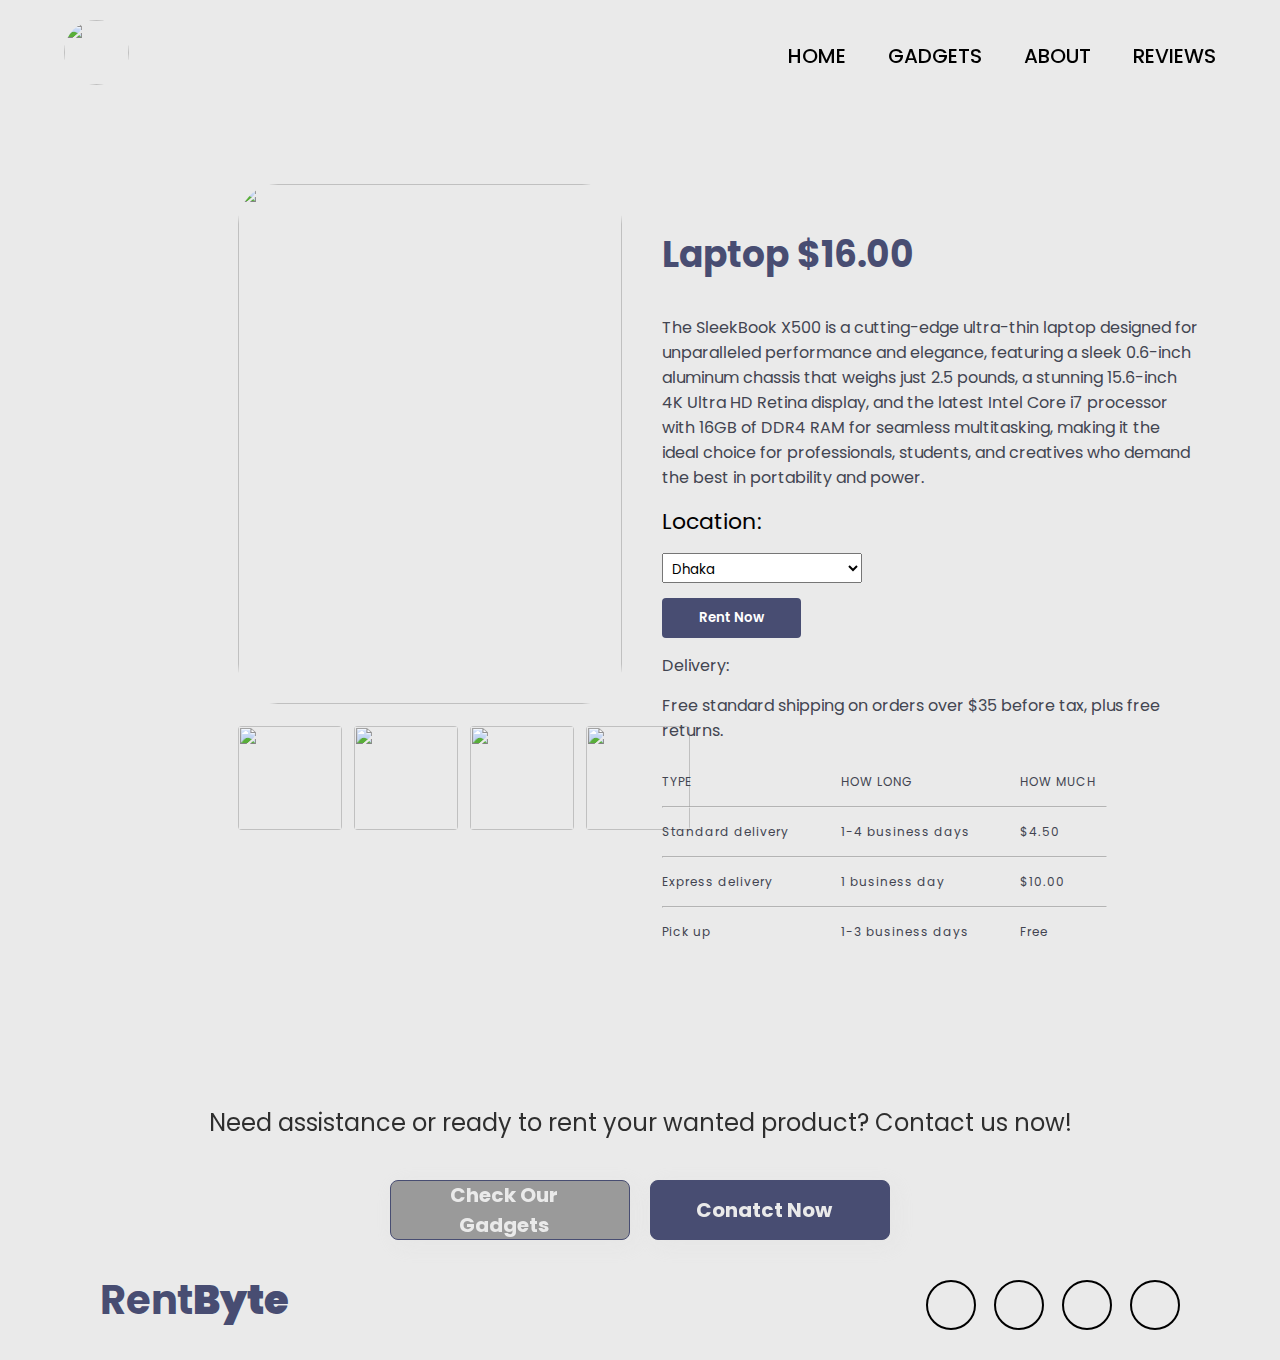
==== detail.html @ 1075d4e0 "Add files via upload" ====
<!DOCTYPE html>
<html lang="en">
<head>
    <meta charset="UTF-8">
    <meta name="viewport" content="width=device-width, initial-scale=1.0">
    <title>ByteRent</title>
    <!-- css -->
    <link rel="stylesheet" href="detailstyle.css">
</head>
<body>















    <!-- navbar -->
    <nav>
        <a href="index.html" class="brand">
            <img class="logo" src="img/logo.jpg" alt="">
            <!-- <h1>Rent<b class="accent">Byte</b></h1> -->
            
        </a>
        <div class="menu">
            <div class="btn">
                <i class="fas fa times close btn"></i>
            </div>
            <a href="index.html">HOME</a>
            <a href="product2.html">GADGETS</a>
            <a href="index.html#about">ABOUT</a>
            <a href="index.html#testimonials">REVIEWS</a>

        </div>
       
        <div class="btn">
            <i class="fas fa-bars menu-btn"></i>
        </div>
    </nav>

    <!-- navbar end -->

























    <div class="pagination">
        <p>Home > Shop > Women > Jacket </p>
    </div>
    <!-- product section -->
    
    <section class="product-container">
       
        <!-- left side -->
        <div class="img-card">
            
            <img src="img/laptop.jpg" alt="" id="featured-image">
            <!-- small img -->
            <div class="small-Card">
                <img src="img/laptop-1.jpg" alt="" class="small-Img">
                <img src="img/laptop-2.jpg" alt="" class="small-Img">
                <img src="img/laptop-3.jpg" alt="" class="small-Img">
                <img src="img/laptop-4.jpg" alt="" class="small-Img">
            </div>
        </div>
        <!-- Right side -->
        <div class="product-info">
            <h3>LEVI'S® WOMEN'S XL TRUCKER JACKET</h3>
            <div class="gadget-price">
                
                <h5>Laptop $16.00</h5>
                
                <h6>/Day</h6>
            </div>
            <p>The SleekBook X500 is a cutting-edge ultra-thin laptop designed for unparalleled performance and elegance, featuring a sleek 0.6-inch aluminum chassis that weighs just 2.5 pounds, a stunning 15.6-inch 4K Ultra HD Retina display, and the latest Intel Core i7 processor with 16GB of DDR4 RAM for seamless multitasking, making it the ideal choice for professionals, students, and creatives who demand the best in portability and power.</p>

            <div class="sizes">
                <p>Location:</p>
                <select name="Size" id="size" class="size-option">
                    <option value="xxl">Dhaka</option>
                    <option value="xl">Chittagong</option>
                    <option value="medium">Rajshahi</option>
                    <option value="small">Cox's Bazar</option>
                    <option value="xxl">Teknaf</option>
                    <option value="xl">Khulna</option>
                </select>
            </div>

            <div class="quantity">
                
                <button>Rent Now</button>
            </div>

            <div>
                <p>Delivery:</p>
                <p>Free standard shipping on orders over $35 before tax, plus free returns.</p>
                <div class="delivery">
                    <p>TYPE</p> <p>HOW LONG</p> <p>HOW MUCH</p>
                </div>
                <hr>
                <div class="delivery">
                    <p>Standard delivery</p> 
                    <p>1-4 business days</p> 
                    <p>$4.50</p>
                </div>
                <hr>
                <div class="delivery">
                    <p>Express delivery</p> 
                    <p>1 business day</p> 
                    <p>$10.00</p>
                </div>
                <hr>
                <div class="delivery">
                    <p>Pick up</p> 
                    <p>1-3 business days</p> 
                    <p>Free</p>
                </div>
            </div>
        </div>
    </section>
















<!-- footer section -->


<footer class="index-footer">
    <div class="callout">
        
        <p class="callout-description">
            Need assistance or ready to rent your wanted product? Contact us now!
        </p>
        <div class="callout-buttons">
            <button
                class="btn-2 btn-callout"
                onclick="window.location.href='products.html'">
                <p>Check Our Gadgets</p>
                <i class="fa-solid fa-arrow-long"></i>
            </button>

            <button
                class="btn-2 btn-callout btn-callout-black"
                onclick="window.location.href='contact.html'">
                <p>Conatct Now</p>
                <i class="fa-solid fa-arrow-long"></i>
            </button>

        </div>
    </div>

    <div class="footer-bottom">
        <a href="/" class="footer-brand">Rent<b class="accent">Byte</b></a>
        <div class="socials">
            <a href="/" class="social-item">
                <i class="fa-brands fa-facebook-f"></i>
            </a>
            <a href="/" class="social-item">
                <i class="fa-brands fa-instagram"></i>
            </a>
            <a href="/" class="social-item">
                <i class="fa-brands fa-x-twitter"></i>
            </a>
            <a href="/" class="social-item">
                <i class="fa-brands fa-telegram"></i>
            </a>


        </div>
    </div>
</footer>



</body>
</html>







</body>
</html>
---- detailstyle.css ----
/* for font */
@import url('https://fonts.googleapis.com/css2?family=Poppins:ital,wght@0,100;0,200;0,300;0,400;0,500;0,600;0,700;0,800;0,900;1,100;1,200;1,300;1,400;1,500;1,600;1,700;1,800;1,900&display=swap');

*{
    margin: 0;
    padding: 0;
    box-sizing: border-box;
    font-family: "poppins", sans-serif;
}

:root{
    --white: #eaeaea;
    --accent: #484d72;
    --light-accent: #878ec7;
    --black: #000000;
    --dark-gray: #d5d5d5;
    --darkkk-gray: #9a9a9a;
    --gray: #f9f9f9;
    --blue-gray: #f7f7fb;
}

html{
    scroll-behavior: smooth;
}

body{
    min-height: 100vh;
    background-color: var(--white);
}

section{
    min-width: 100%;
    min-height: 100vh;
    color: var(--white);
    background-color: var(--white);
}







/* navbar */

nav{
    z-index: 999;
    position: fixed;
    top: 0;
    left: 0;
    width: 100%;
    display: flex;
    justify-content: space-between;
    align-items: center;
    color: var(--white);
    background-color: var(--white);
    padding: 20px 64px;
    transition: all 0.1s ease-out;
    filter: drop-shadow(5px 5px 10px transparent);
}

/* navbar Sticky */

nav.sticky{
    background-color: var(--white);
    filter: drop-shadow(5px 5px 10px rgba(194,184,255,0.5));

}







/* navbar brand */
.logo{
  width: 65px;
  height: 65px;
  border-radius: 100%;
}


.brand{
    text-decoration: none;
    transition: all ease-in-out;
    color: var(--black);
}

.brand h1{
    font-size: 32px;
    font-weight: bold;
    color: var(--black);
}

.accent{
    color: var(--accent);
}

.brand:hover{
    opacity: 0.8;
}

/* navbar menu */

.menu{
    display: flex;
    justify-content: center;
    align-items: center;
    gap: 42px;
}

.menu a{
    display: inline-block;
    position: relative;
    color: var(--black);
    text-decoration: none;
    font-size: 20px;
    font-weight: 500;
}

.menu a::after{
    color: var(--light-accent);
    content: "";
    position: absolute;
    width: 100%;
    transform: scaleX(0);
    border-radius: 5px;
    height: 0.2em;
    bottom: 0;
    left: 0;
    background: currentColor;
    transform-origin: bottom right;
    transition: transform 0.25s ease-out;
}

.menu a:hover::after{
    transform: scaleX(1);
    transform-origin: bottom left;
}


.btn{
    color: var(--white);
    font-size: 20px;
    cursor: pointer;
    display: none;
}


.btn-2{
    width: 160px;
    height: 50px;
    font-size: 20px;
    background-color: var(--accent);
    border: 1px solid var(--accent);
    border-radius: 12px;
    color: #ffffff;
    transition: all ease-in-out 0.2s;
    cursor: pointer;
    filter: drop-shadow(5px 5px 10px rgba(216, 216, 216, 0.2));
}

.btn-2:hover{
    background-color: var(--black);
    filter: drop-shadow(5px 5px 10px rgba(216,216,216,0.6));

}













/* details */





  .product-container {
    display: flex;
    justify-content: flex-end;
    align-items: middle;
    gap: 40px;
    margin-top: 16vh;
    margin-left: 150px;
  }
  
  .img-card{
      width: 30%;
  }
  
  .img-card img {
    width: 100%;
    flex-shrink: 0;
    border-radius: 40px;
    height: 520px;
    object-fit: cover;
  }
  
  .small-Card {
    display: flex;
    justify-content: start;
    align-items: center;
    margin-top: 15px;
    gap: 12px;
    border-radius: 20px;
  }
  
  .small-Card img {
    width: 104px;
    height: 104px;
    border-radius: 4px;
    cursor: pointer;
  }
  
  .small-Card img:active {
    border: 1px solid #17696a;
  }
  
  .sm-card {
    border: 2px solid var(--accent);
  }
  
  .product-info{
    width: 60%;
  }
  .product-info h3 {
    font-size: 32px;
    font-weight: 600;
    line-height: 130%;
  }
  
  .product-info h5 {
    font-size: 36px;
    font-weight: 700;
    line-height: 130%;
    color: var(--accent);
    margin: 6px 0;
  }
  
  .product-info del {
    color: #a9a9a9;
  }
  
  .product-info p {
    color: #424551;
    margin: 15px 0;
    width: 70%;
  }
  
  .sizes p {
    font-size: 22px;
    color: black;
  }
  
  .size-option {
    width: 200px;
    height: 30px;
    margin-bottom: 15px;
    padding: 5px;
  }
  
  .quantity input {
    width: 51px;
    height: 33px;
    margin-bottom: 15px;
    padding: 6px;
  }
  
  button {
    background: var(--accent);
    border-radius: 4px;
    padding: 10px 37px;
    border: none;
    color: white;
    font-weight: 600;
  }
  
  button:hover {
    background: var(--black);
    transition: ease-in 0.2s;
  }
  
  .delivery {
    display: flex;
    justify-content: space-between;
    align-items: center;
    width: 70%;
    color: #787a80;
    font-size: 12px;
    font-family: Lato;
    line-height: 150%;
    letter-spacing: 1px;
  }
  
  hr {
    color: #787a80;
    width: 58%;
    opacity: 0.67;
  }
  
  .pagination {
      color: #787a80;
      margin: 15px 0;
      cursor: pointer;
  }
  
  

















/* footer section */


footer{
    display: flex;
    flex-direction: column;
    align-items: center;
    position: relative;
    margin-top: 0px;
}


.callout{
    
    position: absolute;
    top: -200px;
    margin: 0px 0px;
    margin-top: 100px;
    height: 350px;
    width: 1445;
    display: flex;
    flex-direction: column;
    align-items: center;
    justify-content: center;
    color: var(--white);
}

.callout h2{
    font-size: 48px;
    color: var(--black);
}

.callout-description{
    font-size: 24px;
    width: 886px;
    text-align: center;
    margin-top: 26px;
    color: var(--black);
    opacity: 0.8;
}

.callout-buttons{
    display: flex;
    gap: 20px;
    margin-top: 40px;
}


.btn-callout{
    width: 240px;
    height: 60px;
    display: flex;
    gap: 12px;
    align-items: center;
    justify-content: center;
    font-size: 20px;
    font-weight: 700;
    background-color: var(--darkkk-gray);
    color: var(--black);
    border-radius: 8px;
}

.btn-callout p{
    color: var(--white);
}

.btn-callout:hover{
    background-color: var(--black);
    color: white;
    gap: 8px;
}

.btn-callout-black{
    background-color: var(--accent);
    color: var(--white) ;
}

.btn-callout-black:hover{
    background-color: var(--black);
    color: var(--white);
}

.footer-bottom{
    width: 100%;
    height: 276px;
    background-color: var(--white);
    display: flex;
    align-items: flex-end;
    justify-content: space-between;
    padding: 30px 100px;
}

.footer-brand{
    font-size: 40px;
    text-decoration: none;
    color: var(--accent);
    font-weight: bold;
    transition: all ease-out 0.3s;
}

.footer-brand:hover{
    opacity: 0.6;
}

.socials{
    display: flex;
    gap: 18px;
    color: var(--accent);
}

.social-item{
    width: 50px;
    height: 50px;
    border-radius: 100%;
    border: 2px solid var(--black);
    display: flex;
    text-decoration: none;
    align-items: center;
    justify-content: center;
    transition: all ease-out 0.3s;
    cursor: pointer;
    color: var(--accent);
}

.social-item i{
    color: var(--black);
    font-size: 20px;
}

.social-item:hover{
    background-color: var(--black);
}
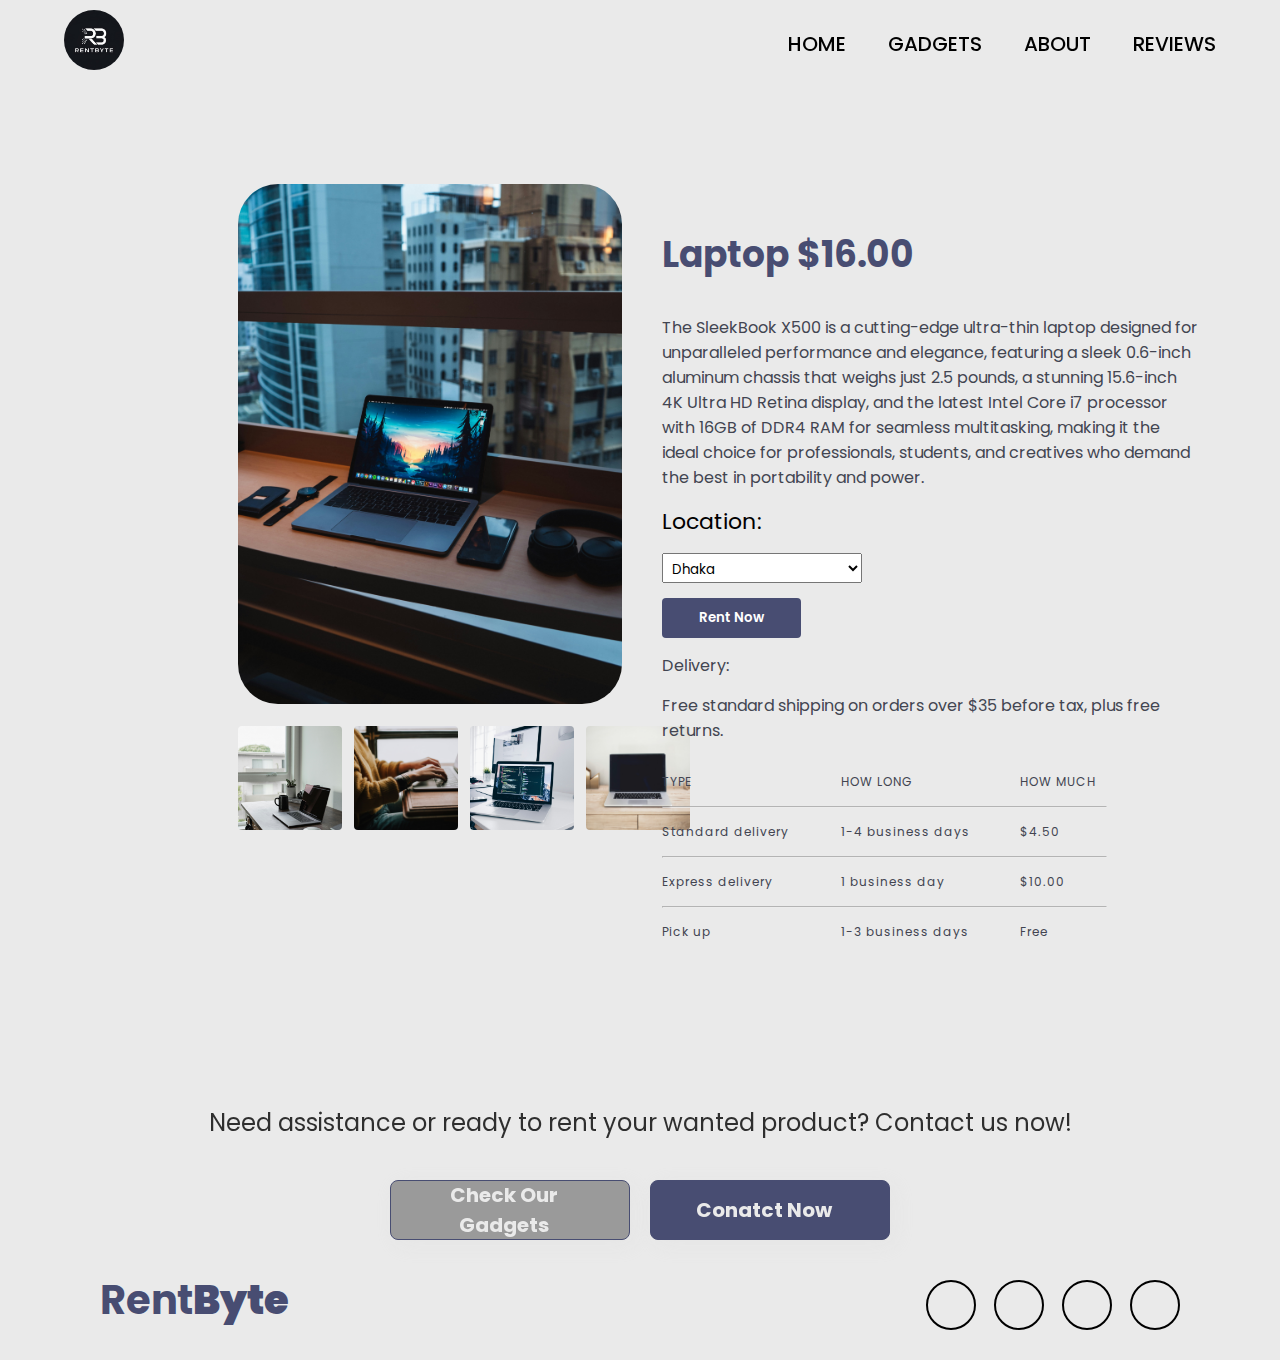
==== commit ccfc4b88: "Add files via upload" ====
--- a/detail.html
+++ b/detail.html
@@ -4,6 +4,7 @@
     <meta charset="UTF-8">
     <meta name="viewport" content="width=device-width, initial-scale=1.0">
     <title>ByteRent</title>
+    <link rel="icon" href="img/logo.jpg" type="image/x-icon">
     <!-- css -->
     <link rel="stylesheet" href="detailstyle.css">
 </head>
@@ -37,7 +38,7 @@
             <a href="index.html">HOME</a>
             <a href="product2.html">GADGETS</a>
             <a href="index.html#about">ABOUT</a>
-            <a href="index.html#testimonials">REVIEWS</a>
+            <a href="index.html#review">REVIEWS</a>
 
         </div>
        
@@ -174,7 +175,7 @@
         <div class="callout-buttons">
             <button
                 class="btn-2 btn-callout"
-                onclick="window.location.href='products.html'">
+                onclick="window.location.href='product2.html'">
                 <p>Check Our Gadgets</p>
                 <i class="fa-solid fa-arrow-long"></i>
             </button>
--- a/detailstyle.css
+++ b/detailstyle.css
@@ -54,7 +54,7 @@
     align-items: center;
     color: var(--white);
     background-color: var(--white);
-    padding: 20px 64px;
+    padding: 10px 64px;
     transition: all 0.1s ease-out;
     filter: drop-shadow(5px 5px 10px transparent);
 }
@@ -75,8 +75,8 @@
 
 /* navbar brand */
 .logo{
-  width: 65px;
-  height: 65px;
+  width: 60px;
+  height: 60px;
   border-radius: 100%;
 }
 
